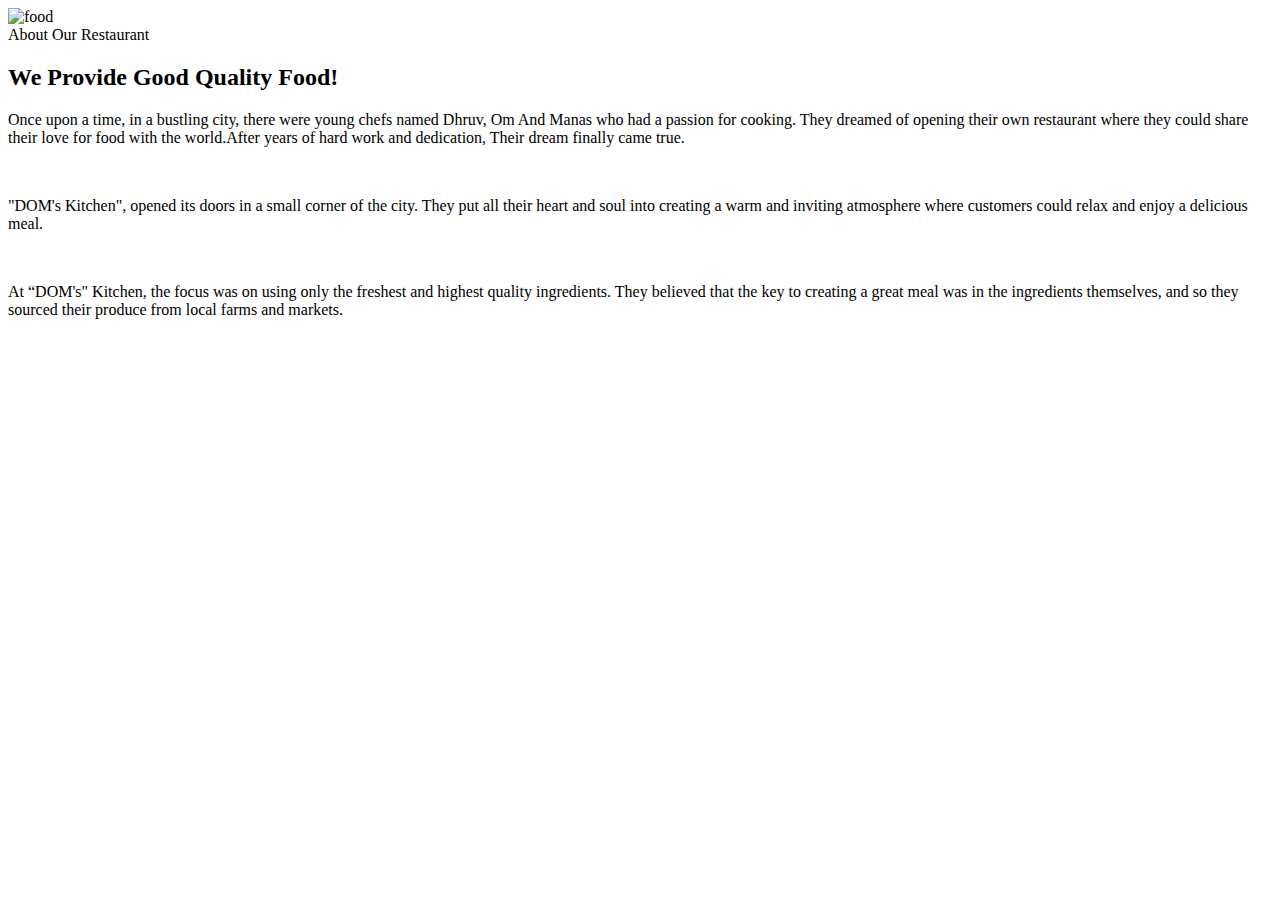
==== about1.html @ ee73d07d "Add files via upload" ====
<!DOCTYPE html>
<html lang="en">
<head>
    <meta charset="UTF-8" />
    <meta name="viewport" content="width=device-width, initial-scale=1.0">
    <link rel="stylesheet" href="https://cdnjs.cloudframe.com/a jax/libs/font=awesome/5.15.1/css/all.min.css"
    integrity="sha512-+4zCK9k+qNFUR5X+cKL9EIR++zohtzloMloGEkSS7VIMylisvorcUrucocowfzswfvzataLc3issPosdNyeRssAmm"

    crossorigin="anonymous"/>

    <link rel="stylesheet" href="styles1.css">
    <title>About Us Page</title>
</head>

<body>
    <div class="container">
        <img src="food1.jpg" alt="food">
        <div class="about_details">
            <span> About Our Restaurant</span>
            <h2>We Provide Good Quality Food!</h2>
            <p>Once upon a time, in a bustling city, there were young chefs named Dhruv, Om And Manas who had a 
            passion for cooking. They dreamed of opening their own restaurant where they could share their love 
            for food with the world.After years of hard work and dedication, Their dream finally came true.
            </p>
            <br>
            <p>
            "DOM's Kitchen", opened its doors in a small corner of the city. They put all their heart and soul 
            into creating a warm and inviting atmosphere where customers could relax and enjoy a delicious meal.
             </p>
             <br>   
            <p>At “DOM's" Kitchen, the focus was on using only the freshest and highest quality ingredients. 
                They believed that the key to creating a great meal was in the ingredients themselves, and so 
                they sourced their produce from local farms and markets.
            </p>

            

           

        </div>

    </div>
</body>

</html>
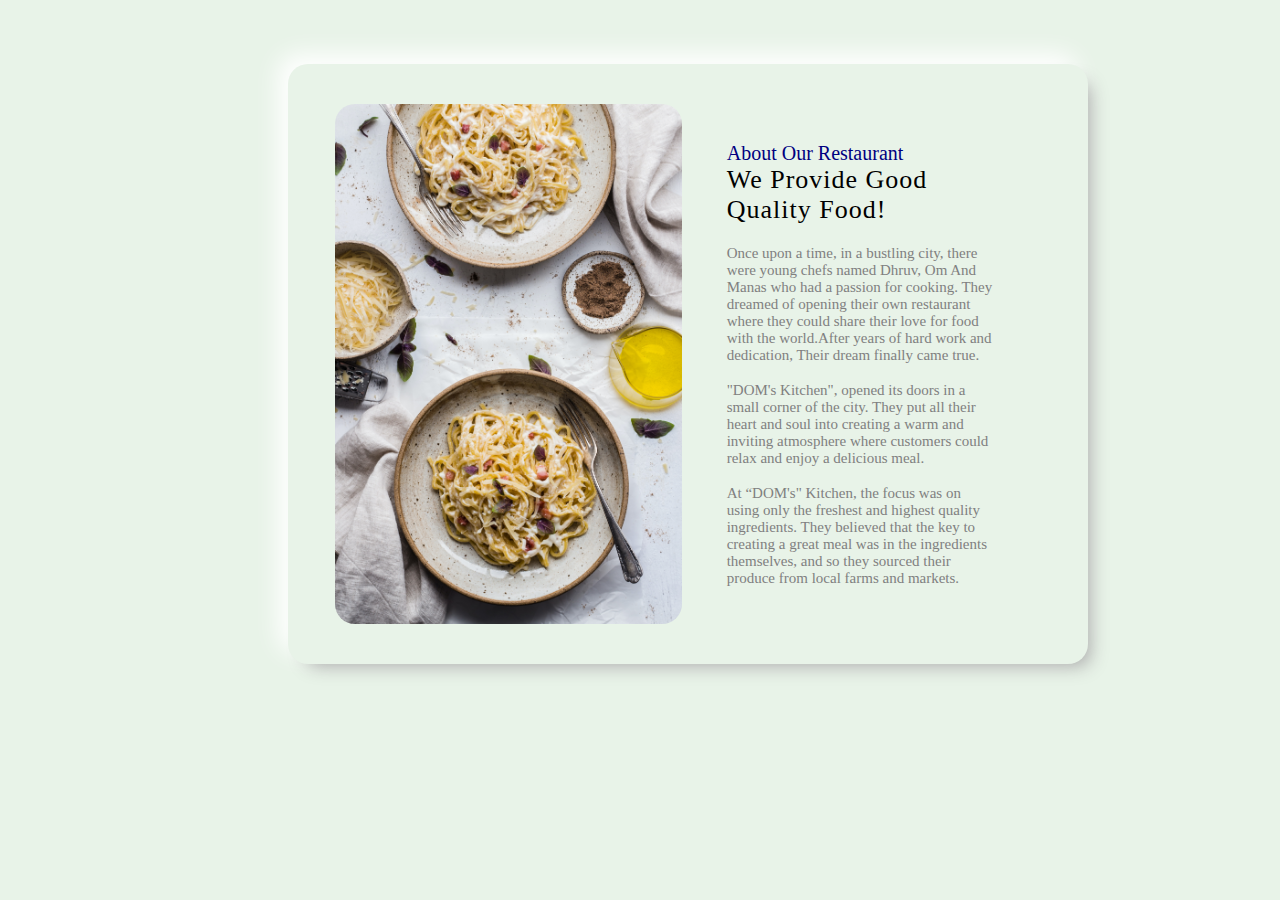
==== commit 09bc1dc5: "ignore" ====
--- a/about1.html
+++ b/about1.html
@@ -1,12 +1,12 @@
 <!DOCTYPE html>
 <html lang="en">
+
 <head>
     <meta charset="UTF-8" />
     <meta name="viewport" content="width=device-width, initial-scale=1.0">
     <link rel="stylesheet" href="https://cdnjs.cloudframe.com/a jax/libs/font=awesome/5.15.1/css/all.min.css"
-    integrity="sha512-+4zCK9k+qNFUR5X+cKL9EIR++zohtzloMloGEkSS7VIMylisvorcUrucocowfzswfvzataLc3issPosdNyeRssAmm"
-
-    crossorigin="anonymous"/>
+        integrity="sha512-+4zCK9k+qNFUR5X+cKL9EIR++zohtzloMloGEkSS7VIMylisvorcUrucocowfzswfvzataLc3issPosdNyeRssAmm"
+        crossorigin="anonymous" />
 
     <link rel="stylesheet" href="styles1.css">
     <title>About Us Page</title>
@@ -14,28 +14,28 @@
 
 <body>
     <div class="container">
-        <img src="food1.jpg" alt="food">
+        <img src="images/food1.jpg" alt="food">
         <div class="about_details">
             <span> About Our Restaurant</span>
             <h2>We Provide Good Quality Food!</h2>
-            <p>Once upon a time, in a bustling city, there were young chefs named Dhruv, Om And Manas who had a 
-            passion for cooking. They dreamed of opening their own restaurant where they could share their love 
-            for food with the world.After years of hard work and dedication, Their dream finally came true.
+            <p>Once upon a time, in a bustling city, there were young chefs named Dhruv, Om And Manas who had a
+                passion for cooking. They dreamed of opening their own restaurant where they could share their love
+                for food with the world.After years of hard work and dedication, Their dream finally came true.
             </p>
             <br>
             <p>
-            "DOM's Kitchen", opened its doors in a small corner of the city. They put all their heart and soul 
-            into creating a warm and inviting atmosphere where customers could relax and enjoy a delicious meal.
-             </p>
-             <br>   
-            <p>At “DOM's" Kitchen, the focus was on using only the freshest and highest quality ingredients. 
-                They believed that the key to creating a great meal was in the ingredients themselves, and so 
+                "DOM's Kitchen", opened its doors in a small corner of the city. They put all their heart and soul
+                into creating a warm and inviting atmosphere where customers could relax and enjoy a delicious meal.
+            </p>
+            <br>
+            <p>At “DOM's" Kitchen, the focus was on using only the freshest and highest quality ingredients.
+                They believed that the key to creating a great meal was in the ingredients themselves, and so
                 they sourced their produce from local farms and markets.
             </p>
 
-            
 
-           
+
+
 
         </div>
 
--- a/styles1.css
+++ b/styles1.css
@@ -0,0 +1,58 @@
+@import url("https://fonts.googleapis.com/css2?famil=Baloo+2&family=Potta+One&display=swap");
+*{
+  margin:0;
+  padding:0;
+  box-sizing:border-box;
+  font-family:"Calibri";
+}
+
+body{
+  background-color: #e8f3e8;
+  
+}
+.container{
+  display:flex;
+  align-items: center;
+  justify-content: center;
+  margin:4rem 18rem;
+  padding: 40px 47px;
+  box-shadow: 10px 10px 18px -8px #aaaaaa, -10px -10px 24px #ffffff;
+  border-radius: 20px;
+  height:600px;
+  width: 800px;
+
+}
+
+.container img{
+  height:100%;
+  width:auto;
+  border-radius: 20px;
+
+}
+
+.about_details{
+  margin:0 45px;
+  
+}
+
+.about_details span{
+  color: navy;
+  font-size: 20px;
+}
+
+.about_details h2{
+  font-family:"Georgia";
+  font-weight: 100;
+  font-size: 26px;
+  letter-spacing: 1px;
+  margin-bottom: 20px;
+  letter-spacing: 1px;
+  margin-bottom: 20px;
+
+}
+
+.about_details p{
+  color:gray;
+  font-size: 15px;
+}
+
